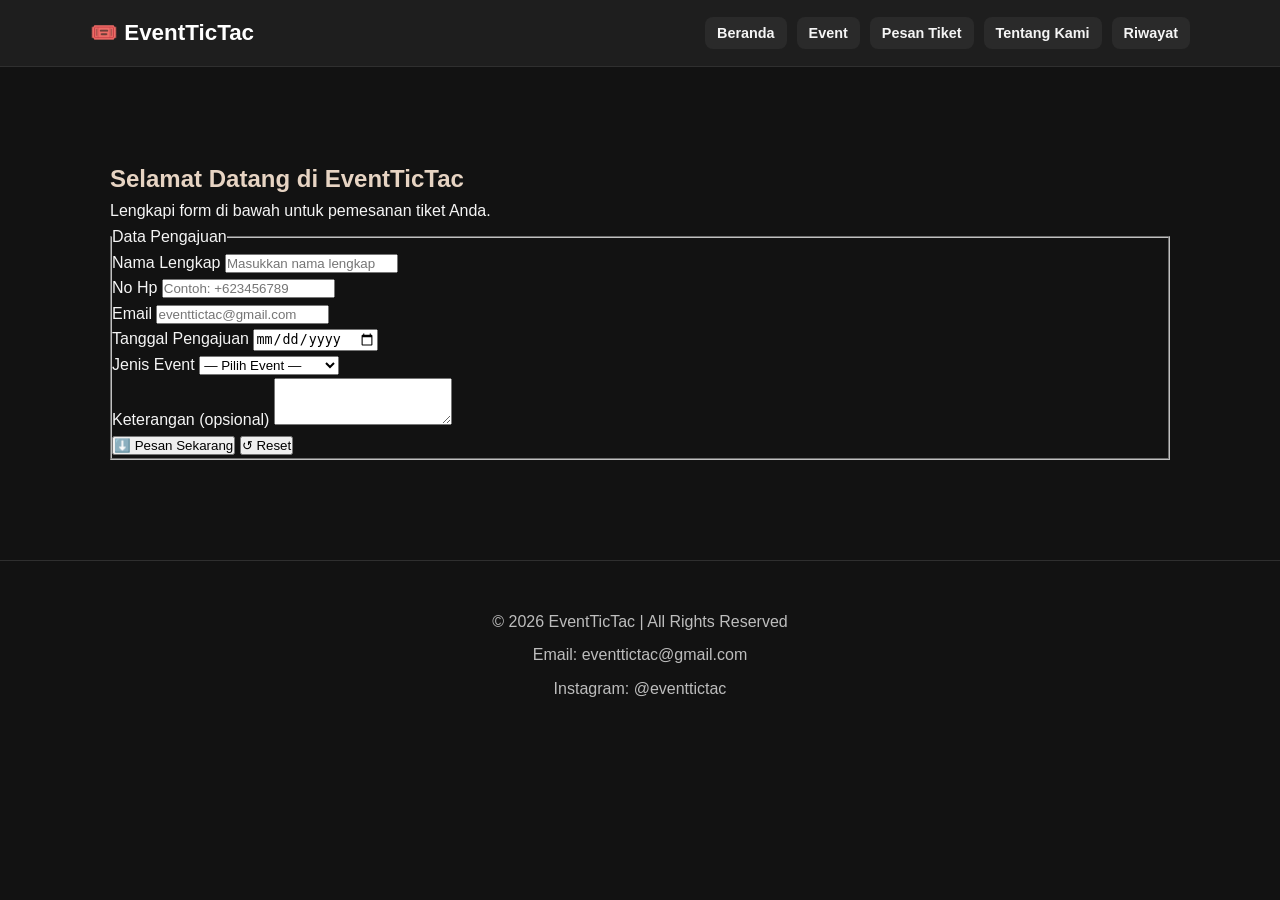
==== pesantiket.html @ 48d7056f "Menambahkan file html dan mengedit css" ====
<!DOCTYPE html>
<html lang="id">

<head>
    <meta charset="UTF-8">
    <meta name="viewport" content="width=device-width, initial-scale=1.0">
    <title>Ajukan Layanan — SILA</title>
    <link rel="preconnect" href="https://fonts.googleapis.com">
    <link rel="preconnect" href="https://fonts.gstatic.com" crossorigin>
    <link href="https://fonts.googleapis.com/css2?family=Inter:wght@400;600;700&display=swap" rel="stylesheet">
    <link rel="stylesheet" href="css/style.css">
</head>

<body>

    <!-- Awal header dan navigasi -->
    <header class="navbar">
        <div class="container navbar-inner">
            <a href="index.html" class="logo">🎟️ EventTicTac</a>
            <input type="checkbox" id="navtoggle" class="nav-toggle">
            <label for="navtoggle" class="navtoggleMenu">
                <span></span>
                <span></span>
                <span></span>
            </label>

            <nav>
                <ul class="navmenu">
                    <li><a href="#home">Beranda</a></li>
                    <li><a href="#event">Event</a></li>
                    <li><a href="pesantiket.html" class="Aktif">Pesan Tiket</a></li>
                    <li><a href="#about">Tentang Kami</a></li>
                    <li><a href="riwayat.html">Riwayat</a></li>
                </ul>
            </nav>
        </div>
    </header>

    <main>
        <section class="section">
            <div class="container">
                <h1>Selamat Datang di EventTicTac</h1>
                <p class="section-desc">Lengkapi form di bawah untuk pemesanan tiket Anda.</p>

                <form id="formPengajuan" class="form-card">
                    <fieldset>
                        <legend>Data Pengajuan</legend>

                        <p id="formError" class="form-error"></p>

                        <div class="form-group">
                            <label for="nama">Nama Lengkap</label>
                            <input type="text" id="nama" name="nama" placeholder="Masukkan nama lengkap">
                        </div>

                        <div class="form-row">
                            <div class="form-group">
                                <label for="nim">No Hp</label>
                                <input type="text" id="no hp" name="no hp" placeholder="Contoh: +623456789"
                                    maxlength="13">
                            </div>
                            <div class="form-group">
                                <label for="prodi">Email</label>
                                <input type="text" id="email" name="email" placeholder="eventtictac@gmail.com">
                            </div>
                        </div>

                        <div class="form-group">
                            <label for="tanggal">Tanggal Pengajuan</label>
                            <input type="date" id="tanggal" name="tanggal">
                        </div>

                        <div class="form-row">
                            <div class="form-group">
                                <label for="tiket">Jenis Event</label>
                                <select id="tiket" name="tiket">
                                    <option value="">— Pilih Event —</option>
                                    <option value="">🎸Konser Musik</option>
                                    <option value="">🍴Festival Kuliner</option>
                                    <option value="">🧑‍🎨Workshop Digital</option>
                                    <option value="">💻Seminar Bisnis</option>
                                </select>
                            </div>

                        </div>

                        <div class="form-group">
                            <label for="keterangan">Keterangan (opsional)</label>
                            <textarea id="keterangan" name="keterangan" rows="3"></textarea>
                        </div>

                        <div class="form-actions">
                            <button type="submit" class="btn btn-primary">⬇️ Pesan Sekarang</button>
                            <button type="reset" class="btn btn-outline">↺ Reset</button>
                        </div>
                    </fieldset>
                </form>
            </div>
        </section>
    </main>

    <footer id="contact">
        <div class="container">
            <p>&copy; 2026 EventTicTac | All Rights Reserved</p>
            <p>Email: eventtictac@gmail.com</p>
            <p>Instagram: @eventtictac</p>
        </div>
    </footer>
    
    <script src="js/script.js"></script>

</body>

</html>
---- css/style.css ----
* {
        margin: 0;
        padding: 0;
        box-sizing: border-box;
    }

    html {
        scroll-behavior: smooth;
    }

    body {
        font-family: Outfit, sans-serif;
        background: #121212;
        color: #f5f5f5;
        padding-top: 80px;
        line-height: 1.6;
    }

    .container {
        max-width: 1100px;
        margin: auto;
        padding: 0 20px;
    }

    h1,
    h2 {
        color: #e7d4c3;
    }

    a {
        text-decoration: none;
    }

    img {
        display: block;
    }

    /* Navbar */
    .navbar {
        position: fixed;
        top: 0;
        left: 0;
        width: 100%;
        background: #1e1e1e;
        border-bottom: 1px solid #2f2f2f;
        z-index: 1000;
    }

    .navbar-inner {
        display: flex;
        justify-content: space-between;
        align-items: center;
        padding: 15px 0;
    }

    .logo {
        font-size: 1.4rem;
        font-weight: 700;
        color: #fff;
    }

    .nav-toggle {
        display: none;
    }

    .navtoggleMenu {
        display: none;
        flex-direction: column;
        cursor: pointer;
        gap: 5px;
    }

    .navtoggleMenu span {
        width: 25px;
        height: 3px;
        background: #f5f5f5;
        border-radius: 2px;
    }

    .navmenu {
        list-style: none;
        display: flex;
        gap: 10px;
    }

    .navmenu li a {
        color: #f5f5f5;
        padding: 8px 12px;
        background: #2a2a2a;
        border-radius: 8px;
        font-size: 0.9rem;
        font-weight: 600;
        transition: 0.3s ease;
    }

    .navmenu li a:hover {
        background: #ff4d6d;
        color: white;
    }

    /* Hero */
    .hero {
        text-align: center;
        padding: 100px 20px;
        background: linear-gradient(135deg, #1E1E1E, #121212);
    }

    .hero h1 {
        font-size: 2.8rem;
        margin-bottom: 15px;
    }

    .hero p {
        max-width: 700px;
        margin: 0 auto 25px;
        color: #ccb8a7;
        font-size: 1.05rem;
    }

    .hero a {
        display: inline-block;
        background: #ff4d6d;
        color: white;
        padding: 14px 22px;
        border-radius: 10px;
        font-weight: 600;
        transition: all 0.3s ease;
    }

    .hero a:hover {
        transform: scale(1.05);
        background: #ff6b86;
    }

    /* Section */
    .section {
        padding: 80px 0;
    }

    /* Showcase */
    .showcase {
        display: flex;
        align-items: center;
        gap: 50px;
        margin-bottom: 80px;
    }

    .reverse {
        flex-direction: row-reverse;
    }

    .showcase-image {
        flex: 1;
    }

    .showcase-image img {
        width: 100%;
        height: 320px;
        object-fit: cover;
        border-radius: 24px;
    }

    .showcase-text {
        flex: 1;
    }

    .mini-title {
        color: #ff4d6d;
        font-size: 0.85rem;
        font-weight: 700;
        letter-spacing: 2px;
        margin-bottom: 12px;
    }

    .showcase-text h2 {
        font-size: 2rem;
        margin-bottom: 18px;
    }

    .showcase-text p {
        color: #d6d6d6;
        margin-bottom: 20px;
    }

    .showcase-info {
        display: flex;
        flex-direction: column;
        gap: 10px;
        margin-bottom: 25px;
        color: #ccb8a7;
    }

    .showcase-btn {
        display: inline-block;
        background: #2a2a2a;
        color: #f5f5f5;
        padding: 12px 18px;
        border-radius: 10px;
        transition: 0.3s ease;
        font-weight: 600;
    }

    .showcase-btn:hover {
        background: #ff4d6d;
    }

    /* About */
    #about {
        border-top: 1px solid #2f2f2f;
    }

    #about h2 {
        margin-bottom: 20px;
    }

    #about p {
        color: #d6d6d6;
        max-width: 850px;
        margin-bottom: 18px;
    }

    /* Footer */
    footer {
        text-align: center;
        padding: 40px 20px;
        border-top: 1px solid #2f2f2f;
        color: #bdbdbd;
        margin-top: 20px;
    }

    footer p {
        margin: 8px 0;
    }

    /* Responsive */
    @media (max-width:768px) {

        .navtoggleMenu {
            display: flex;
        }

        nav {
            width: 100%;
        }

        .navmenu {
            display: none;
            flex-direction: column;
            margin-top: 15px;
        }

        .navmenu li a {
            display: block;
            text-align: center;
        }

        .nav-toggle:checked~nav .navmenu {
            display: flex;
        }

        .navbar-inner {
            flex-wrap: wrap;
        }

        .hero {
            padding: 80px 20px;
        }

        .hero h1 {
            font-size: 2rem;
        }

        .showcase,
        .reverse {
            flex-direction: column;
        }

        .showcase-image img {
            width: 100%;
            max-width: 420px;
            height: 260px;
            object-fit: cover;
            border-radius: 24px;
        }

        .showcase-text h2 {
            font-size: 1.6rem;
        }
    }
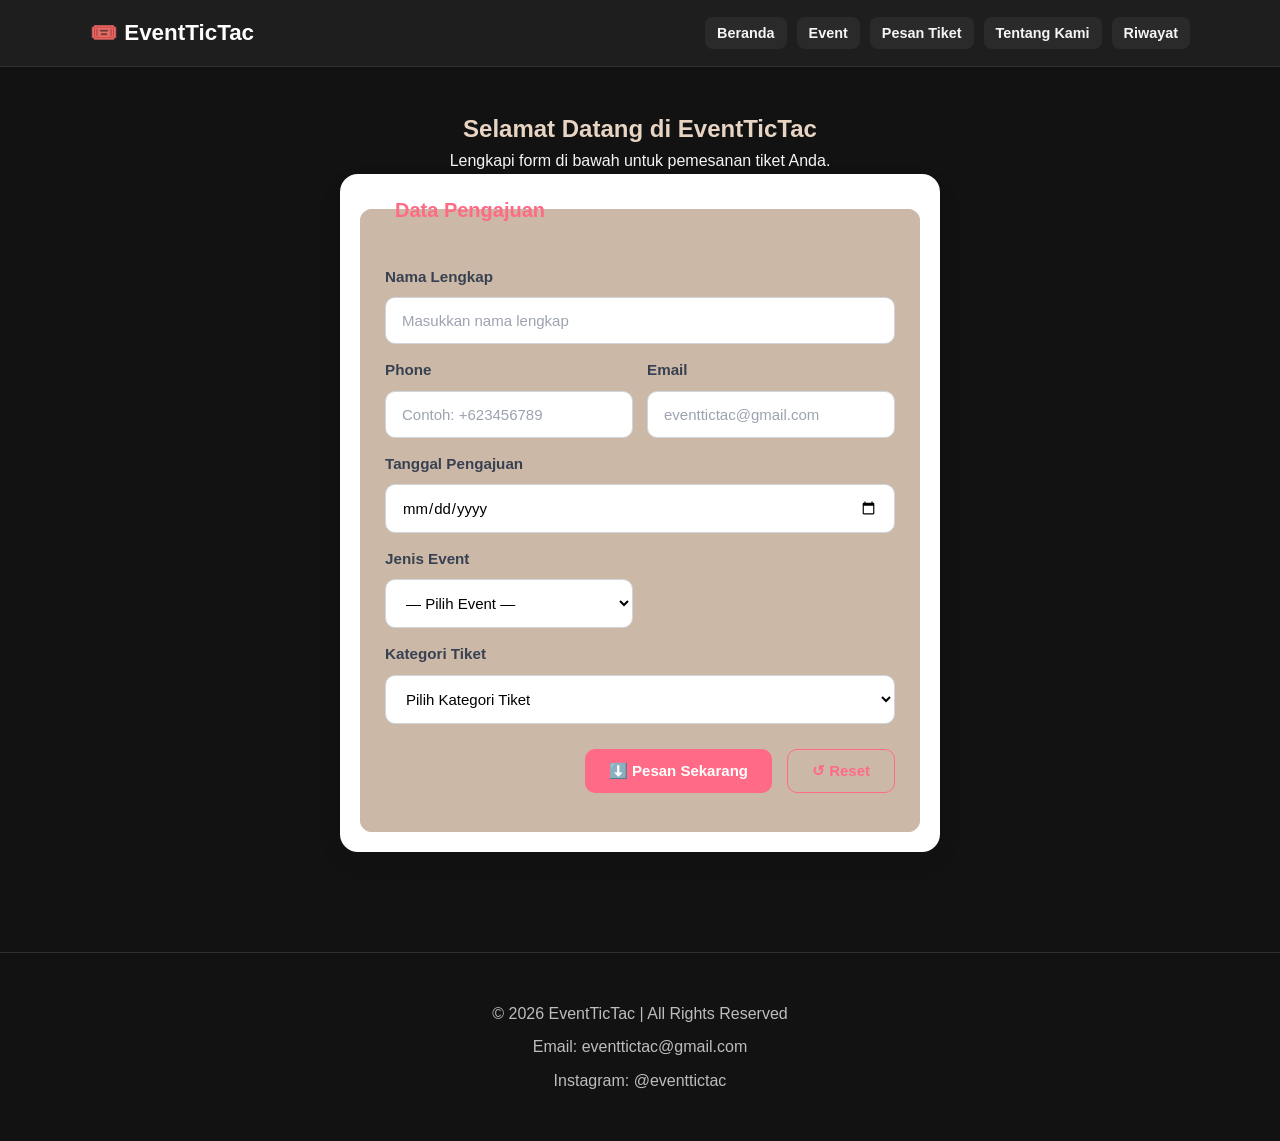
==== commit 6e8f1d2c: "menambahkan code css, js, pesan tiket" ====
--- a/pesantiket.html
+++ b/pesantiket.html
@@ -26,7 +26,7 @@
 
             <nav>
                 <ul class="navmenu">
-                    <li><a href="#home">Beranda</a></li>
+                    <li><a href="index.html">Beranda</a></li>
                     <li><a href="#event">Event</a></li>
                     <li><a href="pesantiket.html" class="Aktif">Pesan Tiket</a></li>
                     <li><a href="#about">Tentang Kami</a></li>
@@ -55,8 +55,8 @@
 
                         <div class="form-row">
                             <div class="form-group">
-                                <label for="nim">No Hp</label>
-                                <input type="text" id="no hp" name="no hp" placeholder="Contoh: +623456789"
+                                <label for="Phone">Phone</label>
+                                <input type="text" id="Phone" name="Phone" placeholder="Contoh: +623456789"
                                     maxlength="13">
                             </div>
                             <div class="form-group">
@@ -74,24 +74,29 @@
                             <div class="form-group">
                                 <label for="tiket">Jenis Event</label>
                                 <select id="tiket" name="tiket">
-                                    <option value="">— Pilih Event —</option>
-                                    <option value="">🎸Konser Musik</option>
-                                    <option value="">🍴Festival Kuliner</option>
-                                    <option value="">🧑‍🎨Workshop Digital</option>
-                                    <option value="">💻Seminar Bisnis</option>
+                                    <option>— Pilih Event —</option>
+                                    <option>🎸Konser Musik</option>
+                                    <option>🍴Festival Kuliner</option>
+                                    <option>🧑‍🎨Workshop Digital</option>
+                                    <option>💻Seminar Bisnis</option>
                                 </select>
                             </div>
 
                         </div>
 
                         <div class="form-group">
-                            <label for="keterangan">Keterangan (opsional)</label>
-                            <textarea id="keterangan" name="keterangan" rows="3"></textarea>
-                        </div>
+                            <label for="kategori">Kategori Tiket</label>
+                            <select id="kategori" name="kategori">
+                                <option value="">Pilih Kategori Tiket</option>
+                                <option>VIP</option>
+                                <option>Reguler</option>
+                                <option>Mahasiswa</option>
+                            </select>
 
-                        <div class="form-actions">
-                            <button type="submit" class="btn btn-primary">⬇️ Pesan Sekarang</button>
-                            <button type="reset" class="btn btn-outline">↺ Reset</button>
+                            <div class="form-actions">
+                                <button type="submit" class="btn btn-primary">⬇️ Pesan Sekarang</button>
+                                <button type="reset" class="btn btn-outline">↺ Reset</button>
+                            </div>
                         </div>
                     </fieldset>
                 </form>
@@ -106,7 +111,7 @@
             <p>Instagram: @eventtictac</p>
         </div>
     </footer>
-    
+
     <script src="js/script.js"></script>
 
 </body>
--- a/css/style.css
+++ b/css/style.css
@@ -134,7 +134,7 @@
 
     /* Section */
     .section {
-        padding: 80px 0;
+        padding: 30px 0 80px;
     }
 
     /* Showcase */
@@ -286,4 +286,262 @@
         .showcase-text h2 {
             font-size: 1.6rem;
         }
+    }
+
+    /* Booking form */
+    .container h1,
+    .container p {
+        text-align: center;
+    }
+
+    .form-card {
+        max-width: 600px;
+        margin: 0 auto;
+        padding: 20px;
+        background: #fff;
+        border-radius: 18px;
+        box-shadow: 0 10px 25px rgba(0, 0, 0, 0.08);
+    }
+
+    fieldset {
+        padding: 24px;
+        background: #ccb8a7;
+        border: 1px solid #ccb8a7;
+        border-radius: 12px;
+    }
+
+    legend {
+        padding: 0 10px;
+        font-size: 1.25rem;
+        font-weight: 700;
+        color: #ff6b86;
+    }
+
+    .form-row {
+        display: grid;
+        grid-template-columns: repeat(2, 1fr);
+        gap: 14px;
+    }
+
+    .form-group {
+        margin-bottom: 14px;
+    }
+
+    .form-group label {
+        display: block;
+        margin-bottom: 8px;
+        font-size: 0.95rem;
+        font-weight: 600;
+        color: #374151;
+    }
+
+    .form-group input,
+    .form-group select,
+    .form-group textarea {
+        width: 100%;
+        padding: 14px 16px;
+        font-family: inherit;
+        font-size: 15px;
+        background: #fff;
+        border: 1px solid #d1d5db;
+        border-radius: 10px;
+        outline: none;
+        transition: all 0.3s ease;
+    }
+
+    .form-group input::placeholder,
+    .form-group textarea::placeholder {
+        color: #9ca3af;
+    }
+
+    .form-group select {
+        cursor: pointer;
+    }
+
+    .form-group input:focus,
+    .form-group select:focus,
+    .form-group textarea:focus {
+        border-color: #ff6b86;
+        box-shadow: 0 0 0 4px rgba(255, 107, 134, 0.18);
+    }
+
+    .form-group textarea {
+        min-height: 110px;
+        resize: vertical;
+    }
+
+
+    .form-error {
+        margin-bottom: 15px;
+        font-size: 14px;
+        color: #dc2626;
+    }
+
+
+    .form-actions {
+        display: flex;
+        justify-content: flex-end;
+        gap: 15px;
+        margin-top: 25px;
+    }
+
+    .btn {
+        display: inline-block;
+        padding: 12px 24px;
+        font-size: 15px;
+        font-weight: 600;
+        border: none;
+        border-radius: 10px;
+        cursor: pointer;
+        transition: all 0.3s ease;
+    }
+
+    /* Primary Button */
+
+    .btn-primary {
+        color: #fff;
+        background: #ff6b86;
+    }
+
+    .btn-primary:hover {
+        background: #e65b76;
+        transform: translateY(-2px);
+    }
+
+    /* Outline Button */
+
+    .btn-outline {
+        color: #ff6b86;
+        background: transparent;
+        border: 1px solid #ff6b86;
+    }
+
+    .btn-outline:hover {
+        color: #fff;
+        background: #ff6b86;
+        transform: translateY(-2px);
+    }
+
+    /* Responsive */
+    @media (max-width: 768px) {
+
+        .section {
+            padding: 20px 0 50px;
+        }
+
+        .container {
+            padding: 0 15px;
+        }
+
+        .container h1 {
+            font-size: 2rem;
+            line-height: 1.3;
+            margin-bottom: 10px;
+        }
+
+        .section-desc {
+            font-size: 1rem;
+            margin-bottom: 20px;
+        }
+
+        .form-card {
+            max-width: 100%;
+            padding: 15px;
+            border-radius: 15px;
+        }
+
+        fieldset {
+            padding: 18px;
+        }
+
+        legend {
+            font-size: 1.4rem;
+        }
+
+        .form-row {
+            grid-template-columns: 1fr;
+            gap: 12px;
+        }
+
+        .form-group {
+            margin-bottom: 12px;
+        }
+
+        .form-group input,
+        .form-group select,
+        .form-group textarea {
+            padding: 12px;
+            font-size: 14px;
+        }
+
+        .form-actions {
+            flex-direction: column;
+            gap: 10px;
+        }
+
+        .form-actions .btn {
+            width: 100%;
+        }
+    }
+
+    /* ==========================
+   RIWAYAT
+========================== */
+
+    .toolbar {
+        display: flex;
+        justify-content: space-between;
+        align-items: center;
+        margin-bottom: 25px;
+        flex-wrap: wrap;
+        gap: 15px;
+    }
+
+    #datacount {
+        font-weight: 600;
+        font-size: 18px;
+    }
+
+    .table-responsive {
+        overflow-x: auto;
+    }
+
+    .data-table {
+        width: 100%;
+        border-collapse: collapse;
+        background: #fff;
+        border-radius: 16px;
+        overflow: hidden;
+        box-shadow: 0 10px 30px rgba(0, 0, 0, .08);
+    }
+
+    .data-table th {
+        background:#ccb8a7;
+        color: white;
+        padding: 16px;
+        text-align: center;
+    }
+
+    .data-table td {
+        padding: 14px;
+        text-align: center;
+        border-bottom: 1px solid #eee;
+    }
+
+    .data-table tbody tr:hover {
+        background: #f8fafc;
+    }
+
+    .empty-state {
+        display: none;
+        text-align: center;
+        padding: 60px 20px;
+    }
+
+    .empty-state h3 {
+        margin-bottom: 10px;
+    }
+
+    .empty-state p {
+        margin-bottom: 25px;
     }
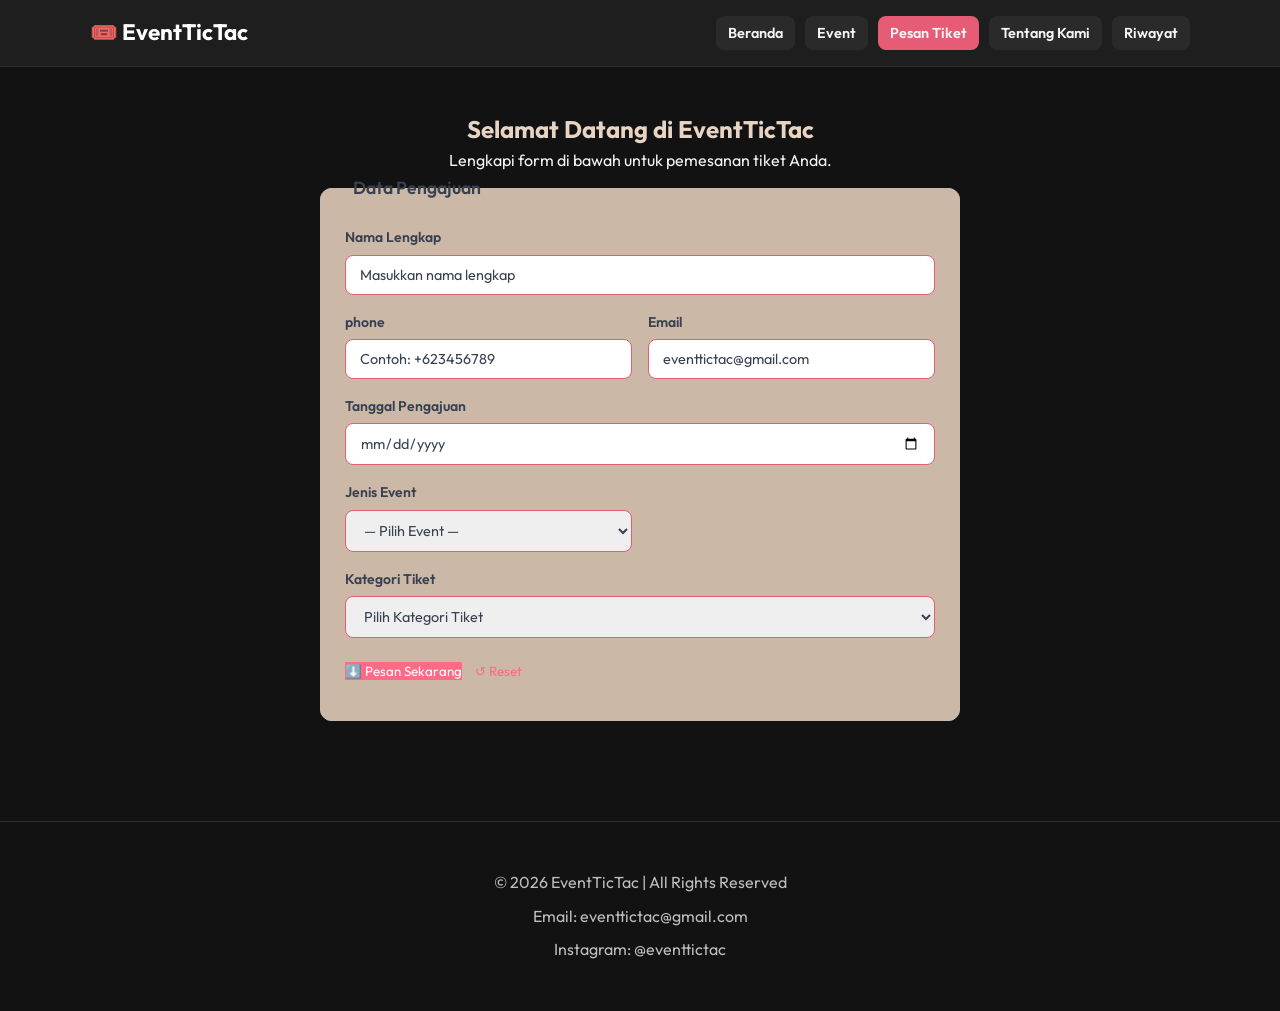
==== commit 16a41343: "update html" ====
--- a/pesantiket.html
+++ b/pesantiket.html
@@ -7,7 +7,7 @@
     <title>Ajukan Layanan — SILA</title>
     <link rel="preconnect" href="https://fonts.googleapis.com">
     <link rel="preconnect" href="https://fonts.gstatic.com" crossorigin>
-    <link href="https://fonts.googleapis.com/css2?family=Inter:wght@400;600;700&display=swap" rel="stylesheet">
+    <link href="https://fonts.googleapis.com/css2?family=Outfit:wght@100..900&display=swap" rel="stylesheet">
     <link rel="stylesheet" href="css/style.css">
 </head>
 
@@ -27,9 +27,9 @@
             <nav>
                 <ul class="navmenu">
                     <li><a href="index.html">Beranda</a></li>
-                    <li><a href="#event">Event</a></li>
+                    <li><a href="index.html">Event</a></li>
                     <li><a href="pesantiket.html" class="Aktif">Pesan Tiket</a></li>
-                    <li><a href="#about">Tentang Kami</a></li>
+                    <li><a href="index.html">Tentang Kami</a></li>
                     <li><a href="riwayat.html">Riwayat</a></li>
                 </ul>
             </nav>
@@ -55,13 +55,13 @@
 
                         <div class="form-row">
                             <div class="form-group">
-                                <label for="Phone">Phone</label>
-                                <input type="text" id="Phone" name="Phone" placeholder="Contoh: +623456789"
+                                <label for="phone">phone</label>
+                                <input type="text" id="phone" name="phone" placeholder="Contoh: +623456789"
                                     maxlength="13">
                             </div>
                             <div class="form-group">
                                 <label for="prodi">Email</label>
-                                <input type="text" id="email" name="email" placeholder="eventtictac@gmail.com">
+                                <input type="email" id="email" name="email" placeholder="eventtictac@gmail.com">
                             </div>
                         </div>
 
--- a/css/style.css
+++ b/css/style.css
@@ -1,547 +1,537 @@
-    * {
-        margin: 0;
-        padding: 0;
-        box-sizing: border-box;
-    }
-
-    html {
-        scroll-behavior: smooth;
-    }
-
-    body {
-        font-family: Outfit, sans-serif;
-        background: #121212;
-        color: #f5f5f5;
-        padding-top: 80px;
-        line-height: 1.6;
-    }
-
-    .container {
-        max-width: 1100px;
-        margin: auto;
-        padding: 0 20px;
-    }
-
-    h1,
-    h2 {
-        color: #e7d4c3;
-    }
-
-    a {
-        text-decoration: none;
-    }
-
-    img {
-        display: block;
-    }
-
-    /* Navbar */
-    .navbar {
-        position: fixed;
-        top: 0;
-        left: 0;
+* {
+    margin: 0;
+    padding: 0;
+    box-sizing: border-box;
+}
+
+html {
+    scroll-behavior: smooth;
+ }
+
+body {
+    font-family: Outfit, sans-serif;
+    background: #121212;
+    color: #f5f5f5;
+    padding-top: 80px;
+    line-height: 1.6;
+    }
+
+.container {
+    max-width: 1100px;
+    margin: auto;
+    padding: 0 20px;
+}
+
+h1,
+h2 {
+    color: #e7d4c3;
+}
+
+a {
+    text-decoration: none;
+}
+
+img {
+    display: block;
+}
+
+/* Navbar */
+.navbar {
+    position: fixed;
+    top: 0;
+    left: 0;
+    width: 100%;
+    background: #1e1e1e;
+    border-bottom: 1px solid #2f2f2f;
+    z-index: 1000;
+}
+
+.navbar-inner {
+    display: flex;
+    justify-content: space-between;
+    align-items: center;
+    padding: 15px 0;
+}
+
+.logo {
+    font-size: 1.4rem;
+    font-weight: 700;
+    color: #fff;
+}
+
+.nav-toggle {
+    display: none;
+}
+
+.navtoggleMenu {
+    display: none;
+    flex-direction: column;
+    cursor: pointer;
+    gap: 5px;
+}
+
+.navtoggleMenu span {
+    width: 25px;
+    height: 3px;
+    background: #f5f5f5;
+    border-radius: 2px;
+}
+
+.navmenu {
+    list-style: none;
+    display: flex;
+    gap: 10px;
+}
+
+.navmenu li a {
+    color: #f5f5f5;
+    padding: 8px 12px;
+    background: #2a2a2a;
+    border-radius: 8px;
+    font-size: 0.9rem;
+    font-weight: 600;
+    transition: 0.3s ease;
+}
+
+.navmenu li a:hover {
+    background: #ff4d6d;
+    color: white;
+}
+
+/* Hero */
+.hero {
+    text-align: center;
+    padding: 100px 20px;
+    background: linear-gradient(135deg, #1E1E1E, #121212);
+}
+
+.hero h1 {
+    font-size: 2.8rem;
+    margin-bottom: 15px;
+}
+
+.hero p {
+    max-width: 700px;
+    margin: 0 auto 25px;
+    color: #ccb8a7;
+    font-size: 1.05rem;
+}
+
+.hero a {
+    display: inline-block;
+    background: #ff4d6d;
+    color: white;
+    padding: 14px 22px;
+    border-radius: 10px;
+    font-weight: 600;
+    transition: all 0.3s ease;
+}
+
+.hero a:hover {
+    transform: scale(1.05);
+    background: #ff6b86;
+}
+
+/* Section */
+.section {
+    padding: 30px 0 80px;
+}
+
+/* Showcase */
+.showcase {
+    display: flex;
+    align-items: center;
+    gap: 50px;
+    margin-bottom: 80px;
+}
+
+.reverse {
+    flex-direction: row-reverse;
+}
+
+.showcase-image {
+    flex: 1;
+}
+
+.showcase-image img {
+    width: 100%;
+    height: 320px;
+    object-fit: cover;
+    border-radius: 24px;
+}
+
+.showcase-text {
+    flex: 1;
+}
+
+.mini-title {
+    color: #ff4d6d;
+    font-size: 0.85rem;
+    font-weight: 700;
+    letter-spacing: 2px;
+    margin-bottom: 12px;
+}
+
+.showcase-text h2 {
+    font-size: 2rem;
+    margin-bottom: 18px;
+}
+
+.showcase-text p {
+    color: #d6d6d6;
+    margin-bottom: 20px;
+}
+
+.showcase-info {
+    display: flex;
+    flex-direction: column;
+    gap: 10px;
+    margin-bottom: 25px;
+    color: #ccb8a7;
+}
+
+.showcase-btn {
+    display: inline-block;
+    background: #2a2a2a;
+    color: #f5f5f5;
+    padding: 12px 18px;
+    border-radius: 10px;
+    transition: 0.3s ease;
+    font-weight: 600;
+}
+
+.showcase-btn:hover {
+    background: #ff4d6d;
+}
+
+/* About */
+#about {
+    border-top: 1px solid #2f2f2f;
+}
+
+#about h2 {
+    margin-bottom: 20px;
+}
+
+#about p {
+    color: #d6d6d6;
+    max-width: 850px;
+    margin-bottom: 18px;
+}
+
+/* Footer */
+footer {
+    text-align: center;
+    padding: 40px 20px;
+    border-top: 1px solid #2f2f2f;
+    color: #bdbdbd;
+    margin-top: 20px;
+}
+
+footer p {
+    margin: 8px 0;
+}
+
+/* Responsive */
+@media (max-width:768px) {
+
+    .navtoggleMenu {
+        display: flex;
+    }
+
+    nav {
         width: 100%;
-        background: #1e1e1e;
-        border-bottom: 1px solid #2f2f2f;
-        z-index: 1000;
-    }
-
-    .navbar-inner {
-        display: flex;
-        justify-content: space-between;
-        align-items: center;
-        padding: 15px 0;
-    }
-
-    .logo {
-        font-size: 1.4rem;
-        font-weight: 700;
-        color: #fff;
-    }
-
-    .nav-toggle {
-        display: none;
-    }
-
-    .navtoggleMenu {
+    }
+
+    .navmenu {
         display: none;
         flex-direction: column;
-        cursor: pointer;
-        gap: 5px;
-    }
-
-    .navtoggleMenu span {
-        width: 25px;
-        height: 3px;
-        background: #f5f5f5;
-        border-radius: 2px;
-    }
-
-    .navmenu {
-        list-style: none;
+        margin-top: 15px;
+    }
+
+    .navmenu li a {
+        display: block;
+        text-align: center;
+    }
+
+    .nav-toggle:checked~nav .navmenu {
         display: flex;
-        gap: 10px;
-    }
-
-    .navmenu li a {
-        color: #f5f5f5;
-        padding: 8px 12px;
-        background: #2a2a2a;
-        border-radius: 8px;
-        font-size: 0.9rem;
-        font-weight: 600;
-        transition: 0.3s ease;
-    }
-
-    .navmenu li a:hover {
-        background: #ff4d6d;
-        color: white;
-    }
-
-    /* Hero */
+    }
+
+    .navbar-inner {
+        flex-wrap: wrap;
+    }
+
     .hero {
-        text-align: center;
-        padding: 100px 20px;
-        background: linear-gradient(135deg, #1E1E1E, #121212);
+        padding: 80px 20px;
     }
 
     .hero h1 {
-        font-size: 2.8rem;
-        margin-bottom: 15px;
-    }
-
-    .hero p {
-        max-width: 700px;
-        margin: 0 auto 25px;
-        color: #ccb8a7;
-        font-size: 1.05rem;
-    }
-
-    .hero a {
-        display: inline-block;
-        background: #ff4d6d;
-        color: white;
-        padding: 14px 22px;
-        border-radius: 10px;
-        font-weight: 600;
-        transition: all 0.3s ease;
-    }
-
-    .hero a:hover {
-        transform: scale(1.05);
-        background: #ff6b86;
-    }
-
-    /* Section */
-    .section {
-        padding: 30px 0 80px;
-    }
-
-    /* Showcase */
-    .showcase {
-        display: flex;
-        align-items: center;
-        gap: 50px;
-        margin-bottom: 80px;
-    }
-
+        font-size: 2rem;
+    }
+
+    .showcase,
     .reverse {
-        flex-direction: row-reverse;
-    }
-
-    .showcase-image {
-        flex: 1;
+        flex-direction: column;
     }
 
     .showcase-image img {
         width: 100%;
-        height: 320px;
+        max-width: 420px;
+        height: 260px;
         object-fit: cover;
         border-radius: 24px;
     }
 
-    .showcase-text {
-        flex: 1;
-    }
-
-    .mini-title {
-        color: #ff4d6d;
-        font-size: 0.85rem;
-        font-weight: 700;
-        letter-spacing: 2px;
+    .showcase-text h2 {
+        font-size: 1.6rem;
+    }
+}
+
+/* Forms */
+.container h1,
+.container p{
+    text-align: center;
+}
+.form-card {
+    max-width: 640px;
+    margin: 0 auto;
+}
+
+fieldset {
+    border: 1px solid #ccb8a7;
+    border-radius: 12px;
+    padding: 24px;
+    background-color: #ccb8a7;
+}
+
+legend {
+    font-size: 1.1rem;
+    font-weight: 600;
+    color: #374151;
+    padding: 0 8px;
+}
+
+.form-group {
+    margin-bottom: 16px;
+}
+
+.form-group label {
+    display: block;
+    font-size: 0.875rem;
+    font-weight: 600;
+    color: #374151;
+    margin-bottom: 6px;
+}
+
+.form-group input,
+.form-group select,
+.form-group textarea {
+    width: 100%;
+    padding: 10px 14px;
+    border: 1px solid #e65b76;
+    border-radius: 8px;
+    color: #374151;
+    font-family: inherit;
+    font-size: 0.9rem;
+    outline: none;
+    transition: border-color 0.3s;
+}
+
+.form-group input:focus,
+.form-group select:focus,
+.form-group textarea:focus {
+    border-color: green;
+}
+
+.form-group input::placeholder,
+.form-group textarea::placeholder {
+    color: #374151;
+}
+
+.form-group select {
+    cursor: pointer;
+}
+
+.form-group textarea {
+    resize: vertical;
+    min-height: 80px;
+}
+
+.form-row {
+    display: grid;
+    grid-template-columns: 1fr 1fr;
+    gap: 16px;
+}
+
+.form-actions {
+    display: flex;
+    gap: 12px;
+    margin-top: 24px;
+}
+
+.form-actions .btn {
+    cursor: pointer;
+    border: none;
+    font-family: inherit;
+}
+
+.form-actions .btn-outline {
+    border: 1px solid #ccb8a7;
+    background: none;
+}
+
+/* Primary Button */
+.btn-primary {
+    color: #fff;
+    background: #ff6b86;
+}
+
+.btn-primary:hover {
+    background: #e65b76;
+    transform: translateY(-2px);
+}
+
+/* Outline Button */
+.btn-outline {
+    color: #ff6b86;
+    background: transparent;
+    border: 1px solid #ff6b86;
+}
+
+.btn-outline:hover {
+    color: #fff;
+    background: #ff6b86;
+    transform: translateY(-2px);
+}
+
+/* Responsive */
+@media (max-width: 768px) {
+
+    .section {
+        padding: 20px 0 50px;
+    }
+
+    .container {
+        padding: 0 15px;
+    }
+
+    .container h1 {
+        font-size: 2rem;
+        line-height: 1.3;
+        margin-bottom: 10px;
+    }
+
+    .section-desc {
+        font-size: 1rem;
+        margin-bottom: 20px;
+    }
+
+
+    legend {
+        font-size: 1.4rem;
+    }
+
+    .form-row {
+        grid-template-columns: 1fr;
+        gap: 12px;
+    }
+
+    .form-group {
         margin-bottom: 12px;
-    }
-
-    .showcase-text h2 {
-        font-size: 2rem;
-        margin-bottom: 18px;
-    }
-
-    .showcase-text p {
-        color: #d6d6d6;
-        margin-bottom: 20px;
-    }
-
-    .showcase-info {
-        display: flex;
-        flex-direction: column;
-        gap: 10px;
-        margin-bottom: 25px;
-        color: #ccb8a7;
-    }
-
-    .showcase-btn {
-        display: inline-block;
-        background: #2a2a2a;
-        color: #f5f5f5;
-        padding: 12px 18px;
-        border-radius: 10px;
-        transition: 0.3s ease;
-        font-weight: 600;
-    }
-
-    .showcase-btn:hover {
-        background: #ff4d6d;
-    }
-
-    /* About */
-    #about {
-        border-top: 1px solid #2f2f2f;
-    }
-
-    #about h2 {
-        margin-bottom: 20px;
-    }
-
-    #about p {
-        color: #d6d6d6;
-        max-width: 850px;
-        margin-bottom: 18px;
-    }
-
-    /* Footer */
-    footer {
-        text-align: center;
-        padding: 40px 20px;
-        border-top: 1px solid #2f2f2f;
-        color: #bdbdbd;
-        margin-top: 20px;
-    }
-
-    footer p {
-        margin: 8px 0;
-    }
-
-    /* Responsive */
-    @media (max-width:768px) {
-
-        .navtoggleMenu {
-            display: flex;
-        }
-
-        nav {
-            width: 100%;
-        }
-
-        .navmenu {
-            display: none;
-            flex-direction: column;
-            margin-top: 15px;
-        }
-
-        .navmenu li a {
-            display: block;
-            text-align: center;
-        }
-
-        .nav-toggle:checked~nav .navmenu {
-            display: flex;
-        }
-
-        .navbar-inner {
-            flex-wrap: wrap;
-        }
-
-        .hero {
-            padding: 80px 20px;
-        }
-
-        .hero h1 {
-            font-size: 2rem;
-        }
-
-        .showcase,
-        .reverse {
-            flex-direction: column;
-        }
-
-        .showcase-image img {
-            width: 100%;
-            max-width: 420px;
-            height: 260px;
-            object-fit: cover;
-            border-radius: 24px;
-        }
-
-        .showcase-text h2 {
-            font-size: 1.6rem;
-        }
-    }
-
-    /* Booking form */
-    .container h1,
-    .container p {
-        text-align: center;
-    }
-
-    .form-card {
-        max-width: 600px;
-        margin: 0 auto;
-        padding: 20px;
-        background: #fff;
-        border-radius: 18px;
-        box-shadow: 0 10px 25px rgba(0, 0, 0, 0.08);
-    }
-
-    fieldset {
-        padding: 24px;
-        background: #ccb8a7;
-        border: 1px solid #ccb8a7;
-        border-radius: 12px;
-    }
-
-    legend {
-        padding: 0 10px;
-        font-size: 1.25rem;
-        font-weight: 700;
-        color: #ff6b86;
-    }
-
-    .form-row {
-        display: grid;
-        grid-template-columns: repeat(2, 1fr);
-        gap: 14px;
-    }
-
-    .form-group {
-        margin-bottom: 14px;
-    }
-
-    .form-group label {
-        display: block;
-        margin-bottom: 8px;
-        font-size: 0.95rem;
-        font-weight: 600;
-        color: #374151;
     }
 
     .form-group input,
     .form-group select,
     .form-group textarea {
+        padding: 12px;
+        font-size: 14px;
+    }
+
+    .form-actions {
+        flex-direction: column;
+        gap: 10px;
+    }
+
+    .form-actions .btn {
         width: 100%;
-        padding: 14px 16px;
-        font-family: inherit;
-        font-size: 15px;
-        background: #fff;
-        border: 1px solid #d1d5db;
-        border-radius: 10px;
-        outline: none;
-        transition: all 0.3s ease;
-    }
-
-    .form-group input::placeholder,
-    .form-group textarea::placeholder {
-        color: #9ca3af;
-    }
-
-    .form-group select {
-        cursor: pointer;
-    }
-
-    .form-group input:focus,
-    .form-group select:focus,
-    .form-group textarea:focus {
-        border-color: #ff6b86;
-        box-shadow: 0 0 0 4px rgba(255, 107, 134, 0.18);
-    }
-
-    .form-group textarea {
-        min-height: 110px;
-        resize: vertical;
-    }
-
-
-    .form-error {
-        margin-bottom: 15px;
-        font-size: 14px;
-        color: #dc2626;
-    }
-
-
-    .form-actions {
-        display: flex;
-        justify-content: flex-end;
-        gap: 15px;
-        margin-top: 25px;
-    }
-
-    .btn {
-        display: inline-block;
-        padding: 12px 24px;
-        font-size: 15px;
-        font-weight: 600;
-        border: none;
-        border-radius: 10px;
-        cursor: pointer;
-        transition: all 0.3s ease;
-    }
-
-    /* Primary Button */
-
-    .btn-primary {
-        color: #fff;
-        background: #ff6b86;
-    }
-
-    .btn-primary:hover {
-        background: #e65b76;
-        transform: translateY(-2px);
-    }
-
-    /* Outline Button */
-
-    .btn-outline {
-        color: #ff6b86;
-        background: transparent;
-        border: 1px solid #ff6b86;
-    }
-
-    .btn-outline:hover {
-        color: #fff;
-        background: #ff6b86;
-        transform: translateY(-2px);
-    }
-
-    /* Responsive */
-    @media (max-width: 768px) {
-
-        .section {
-            padding: 20px 0 50px;
-        }
-
-        .container {
-            padding: 0 15px;
-        }
-
-        .container h1 {
-            font-size: 2rem;
-            line-height: 1.3;
-            margin-bottom: 10px;
-        }
-
-        .section-desc {
-            font-size: 1rem;
-            margin-bottom: 20px;
-        }
-
-        .form-card {
-            max-width: 100%;
-            padding: 15px;
-            border-radius: 15px;
-        }
-
-        fieldset {
-            padding: 18px;
-        }
-
-        legend {
-            font-size: 1.4rem;
-        }
-
-        .form-row {
-            grid-template-columns: 1fr;
-            gap: 12px;
-        }
-
-        .form-group {
-            margin-bottom: 12px;
-        }
-
-        .form-group input,
-        .form-group select,
-        .form-group textarea {
-            padding: 12px;
-            font-size: 14px;
-        }
-
-        .form-actions {
-            flex-direction: column;
-            gap: 10px;
-        }
-
-        .form-actions .btn {
-            width: 100%;
-        }
-    }
-
-    /* ==========================
-   RIWAYAT
-========================== */
-
-    .toolbar {
-        display: flex;
-        justify-content: space-between;
-        align-items: center;
-        margin-bottom: 25px;
-        flex-wrap: wrap;
-        gap: 15px;
-    }
-
-    #datacount {
-        font-weight: 600;
-        font-size: 18px;
-    }
-
-    .table-responsive {
-        overflow-x: auto;
-    }
-
+    }
+}
+
+/* Tabel */
+.table-responsive {
+    width: 100%;
+    overflow-x: auto;
+    -webkit-overflow-scrolling: touch;
+}
+
+.data-table {
+    width: 100%;
+    border-collapse: collapse;
+    margin-top: 16px;
+    min-width: 600px;
+}
+
+.data-table caption {
+    text-align: left;
+    font-size: 0.85rem;
+    color: #64748b;
+    margin-bottom: 12px;
+}
+
+.data-table th,
+.data-table td {
+    padding: 12px 16px;
+    text-align: left;
+    border-bottom: 1px solid #334155;
+}
+
+.data-table th {
+    background-color: #94a3b8;
+    color: #f1f5f9;
+    font-size: 0.85rem;
+    font-weight: 600;
+    text-transform: uppercase;
+    letter-spacing: 0.5px;
+}
+
+.data-table td {
+    color: #94a3b8;
+    font-size: 0.9rem;
+}
+
+/* Zebra Stripes */
+.data-table tbody tr:nth-child(even) {
+    background-color: rgba(30, 41, 59, 0.5);
+}
+
+/* Hover */
+.data-table tbody tr:hover {
+    background-color: #1e293b;
+}
+
+@media (max-width: 768px) {
     .data-table {
-        width: 100%;
-        border-collapse: collapse;
-        background: #fff;
-        border-radius: 16px;
-        overflow: hidden;
-        box-shadow: 0 10px 30px rgba(0, 0, 0, .08);
-    }
-
-    .data-table th {
-        background:#ccb8a7;
-        color: white;
-        padding: 16px;
-        text-align: center;
-    }
-
+        font-size: 0.8rem;
+    }
+
+    .data-table th,
     .data-table td {
-        padding: 14px;
-        text-align: center;
-        border-bottom: 1px solid #eee;
-    }
-
-    .data-table tbody tr:hover {
-        background: #f8fafc;
-    }
-
-    .empty-state {
-        display: none;
-        text-align: center;
-        padding: 60px 20px;
-    }
-
-    .empty-state h3 {
-        margin-bottom: 10px;
-    }
-
-    .empty-state p {
-        margin-bottom: 25px;
-    }+        padding: 8px 10px;
+    }
+}
+
+/* empty state */
+.emptyState{
+    text-align: center;
+    padding: 40px 20px;
+}
+
+.emptyState p{
+    margin-bottom: 20px;
+    color: #bdbdbd;
+}
+
+.navmenu li a.Aktif{
+    background-color: #e65b76;
+}
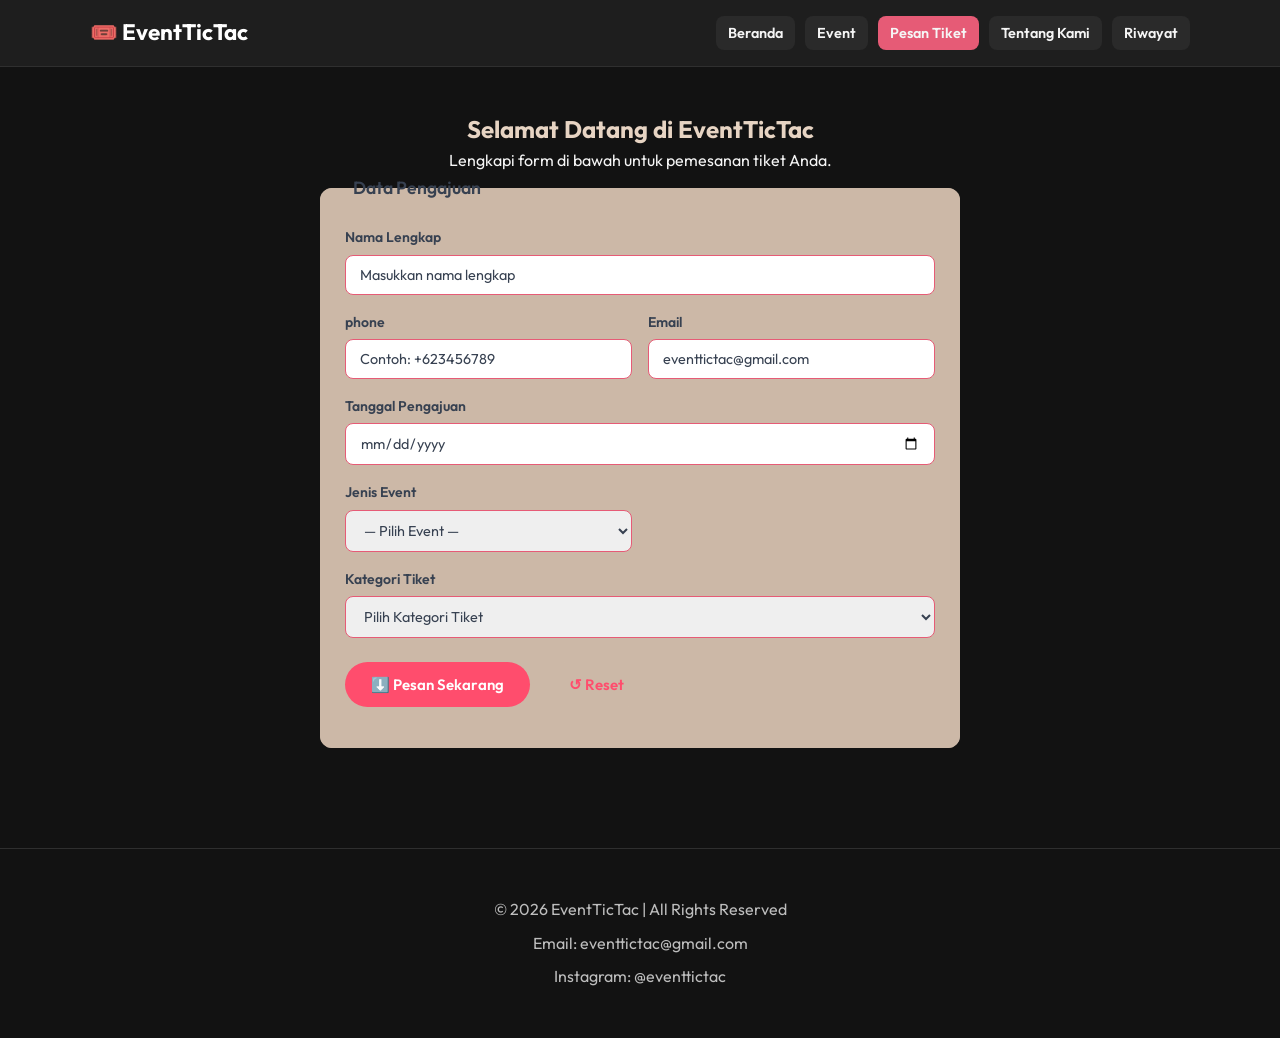
==== commit 028b0561: "memperbaiki typo" ====
--- a/pesantiket.html
+++ b/pesantiket.html
@@ -4,7 +4,7 @@
 <head>
     <meta charset="UTF-8">
     <meta name="viewport" content="width=device-width, initial-scale=1.0">
-    <title>Ajukan Layanan — SILA</title>
+    <title>Pesan Tiket - EventTicTac</title>
     <link rel="preconnect" href="https://fonts.googleapis.com">
     <link rel="preconnect" href="https://fonts.gstatic.com" crossorigin>
     <link href="https://fonts.googleapis.com/css2?family=Outfit:wght@100..900&display=swap" rel="stylesheet">
--- a/css/style.css
+++ b/css/style.css
@@ -381,27 +381,47 @@
     background: none;
 }
 
-/* Primary Button */
+/* Tombol umum */
+.btn {
+    display: inline-flex;
+    align-items: center;
+    justify-content: center;
+    gap: 8px;
+
+    padding: 12px 26px;
+    border: none;
+    border-radius: 50px;
+
+    font-size: 15px;
+    font-weight: 600;
+    font-family: inherit;
+
+    cursor: pointer;
+    transition: all .3s ease;
+}
+
+/* Tombol utama */
 .btn-primary {
-    color: #fff;
+    background: #ff4d6d;
+    color: white;
+}
+
+.btn-primary:hover {
     background: #ff6b86;
-}
-
-.btn-primary:hover {
-    background: #e65b76;
     transform: translateY(-2px);
-}
-
-/* Outline Button */
+    box-shadow: 0 8px 18px rgba(255,77,109,.35);
+}
+
+/* Tombol outline */
 .btn-outline {
-    color: #ff6b86;
     background: transparent;
-    border: 1px solid #ff6b86;
+    color: #ff4d6d;
+    border: 2px solid #ff4d6d;
 }
 
 .btn-outline:hover {
-    color: #fff;
-    background: #ff6b86;
+    background: #ff4d6d;
+    color: white;
     transform: translateY(-2px);
 }
 
@@ -534,4 +554,60 @@
 
 .navmenu li a.Aktif{
     background-color: #e65b76;
+}
+
+/* tombol edit dan hapus     */
+.data-table td:last-child{
+    white-space: nowrap;
+}
+
+.btn-edit,
+.btn-delete{
+    display:inline-block;
+    padding:8px 12px;
+    border:none;
+    border-radius:6px;
+    cursor:pointer;
+    font-size:13px;
+    margin-right:6px;
+    margin-bottom:0;
+}
+
+.btn-edit{
+    background:#3b82f6;
+    color:#fff;
+}
+
+.btn-delete{
+    background:#ef4444;
+    color:#fff;
+}
+
+.btn-edit:hover{
+    background:#2563eb;
+}
+
+.btn-delete:hover{
+    background:#dc2626;
+}
+
+.toolbar{
+    display:flex;
+    justify-content:space-between;
+    align-items:center;
+    margin-bottom:20px;
+}
+
+.btn-delete-all{
+    background:#ef4444;
+    color:#fff;
+    border:none;
+    padding:10px 15px;
+    border-radius:8px;
+    cursor:pointer;
+    font-weight:600;
+}
+
+.btn-delete-all:hover{
+    background:#dc2626;
 }
